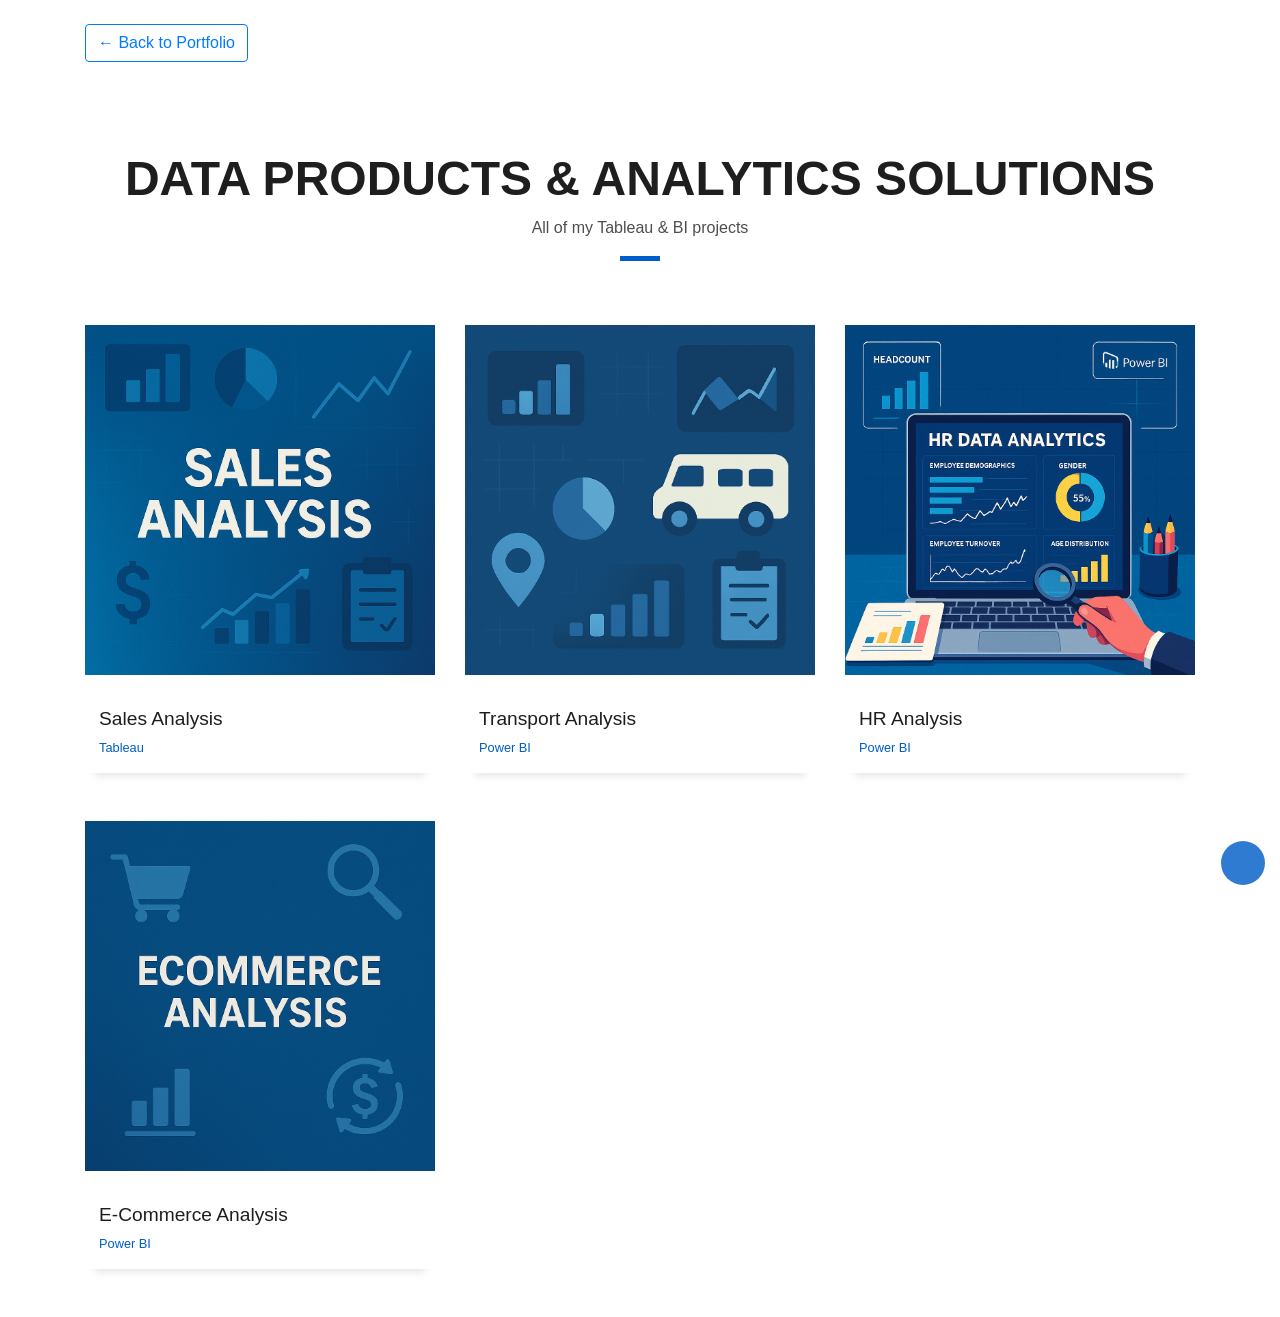
==== htmls/data analytics.html @ 8e094d84 "commit" ====
<!DOCTYPE html>
<html lang="en">
<head>
  <meta charset="utf-8">
  <title>Portfolio | Data Analytics Dashboards</title>
  <meta name="viewport" content="width=device-width, initial-scale=1.0">
  <!-- CSS links -->
  <link href="../lib/bootstrap/css/bootstrap.min.css" rel="stylesheet">
  <link href="../css/style.css" rel="stylesheet">
</head>
<body id="page-top">
  <!-- Back button instead of navbar -->
  <div class="container mt-4">
    <a href="../index.html" class="btn btn-outline-primary mb-4">&larr; Back to Portfolio</a>
  </div>

  <!-- Projects section for Data Analytics -->
  <section id="work" class="portfolio-mf sect-pt4 route">
    <div class="container">
      <div class="row">
        <div class="col-sm-12">
          <div class="title-box text-center">
            <h3 class="title-a">Data Products & Analytics Solutions</h3>
            <p class="subtitle-a">All of my Tableau & BI projects</p>
            <div class="line-mf"></div>
          </div>
        </div>
      </div>
      <div class="row">
        <!-- Project: Sales Analysis -->
        <div class="col-md-4">
          <div class="work-box">
            <a href="https://public.tableau.com/app/profile/yash.dave8027/viz/SalesAnalysis_17318719651830/SalesDashboard" target="_blank">
              <div class="work-img">
                <img src="../img/data 1.png" alt="Sales Analysis" class="img-fluid">
              </div>
              <div class="work-content">
                <h2 class="w-title">Sales Analysis</h2>
                <div class="w-more">
                  <span class="w-ctegory">Tableau</span>
                </div>
              </div>
            </a>
          </div>
        </div>
        <!-- Duplicate project cards as needed below -->
        <div class="col-md-4">
          <div class="work-box">
            <a href="https://app.powerbi.com/groups/me/reports/c791a344-03cc-44bf-b8e1-df585a4cdb2d/72fbccf89f0cfac56295?experience=power-bi" target="_blank">
              <div class="work-img">
                <img src="../img/data 3.png" alt="Sales Analysis" class="img-fluid">
              </div>
              <div class="work-content">
                <h2 class="w-title">Transport Analysis</h2>
                <div class="w-more">
                  <span class="w-ctegory">Power BI</span>
                </div>
              </div>
            </a>
          </div>
        </div>
        <!-- Duplicate project cards as needed below -->
        <div class="col-md-4">
          <div class="work-box">
            <a href="https://app.powerbi.com/groups/me/reports/7f5136b0-f375-4fc1-a583-13892a6bba44/baf7c554e18e2043c708?experience=power-bi" target="_blank">
              <div class="work-img">
                <img src="../img/data 2.png" alt="Sales Analysis" class="img-fluid">
              </div>
              <div class="work-content">
                <h2 class="w-title">HR Analysis</h2>
                <div class="w-more">
                  <span class="w-ctegory">Power BI</span>
                </div>
              </div>
            </a>
          </div>
        </div>
        <!-- Duplicate project cards as needed below -->
        <div class="col-md-4">
          <div class="work-box">
            <a href="https://app.powerbi.com/groups/me/reports/bd435e75-d1b9-4e20-b9fb-b4028404f9bd/d7c748496a1582e3e9a9?experience=power-bi" target="_blank">
              <div class="work-img">
                <img src="../img/data 4.png" alt="Sales Analysis" class="img-fluid">
              </div>
              <div class="work-content">
                <h2 class="w-title">E-Commerce Analysis</h2>
                <div class="w-more">
                  <span class="w-ctegory">Power BI</span>
                </div>
              </div>
            </a>
          </div>
        </div>
        <!-- Duplicate project cards as needed below -->
      </div>
    </div>
  </section>

  <!-- Footer: copy the <footer> block from your index.html here -->

  <!-- JavaScript Libraries -->
  <script src="../lib/jquery/jquery.min.js"></script>
  <script src="../lib/bootstrap/js/bootstrap.min.js"></script>
  <script>
    // Disable right-click
    document.addEventListener('contextmenu', (e) => e.preventDefault());
    // Disable F12 and developer tools
    document.addEventListener('keydown', (e) => {
      if (e.key === 'F12' || (e.ctrlKey && e.shiftKey && ['I', 'J', 'C'].includes(e.key.toUpperCase()))) {
        e.preventDefault();
      }
    });
  </script>

  <!-- JSON-LD Person schema -->
  <script type="application/ld+json">
  {
    "@context": "https://schema.org",
    "@type": "Person",
    "name": "Yash Dave",
    "url": "https://yashdave.tech",
    "email": "mailto:yashdave164@gmail.com",
    "jobTitle": "Data Analyst and Web Developer",
    "sameAs": [
      "https://www.linkedin.com/in/yashdave",
      "https://github.com/yashdave"
    ]
  }
  </script>

  <!-- Back to top and preloader -->
  <a href="#" class="back-to-top"><i class="fa fa-chevron-up"></i></a>
  <div id="preloader"></div>

  <!-- Remaining JS libs and main.js -->
  <script src="../lib/jquery/jquery-migrate.min.js"></script>
  <script src="../lib/popper/popper.min.js"></script>
  <script src="../lib/easing/easing.min.js"></script>
  <script src="../lib/counterup/jquery.waypoints.min.js"></script>
  <script src="../lib/counterup/jquery.counterup.js"></script>
  <script src="../lib/owlcarousel/owl.carousel.min.js"></script>
  <script src="../lib/lightbox/js/lightbox.min.js"></script>
  <script src="../lib/typed/typed.min.js"></script>
  <script src="../js/main.js"></script>
</body>
</html>
---- css/style.css ----
body {
  background-color: #ffffff;
  color: #4e4e4e;
}

h1,
h2,
h3,
h4,
h5,
h6 {
  color: #1e1e1e;
}

a {
  color: #1e1e1e;
  transition: all 0.5s ease-in-out;
}

a:hover {
  color: #005dc8;
  text-decoration: none;
  transition: all 0.5s ease-in-out;
}

.p-r {
  position: relative;
}

.color-a {
  color: #92c1f8;
}

.color-d {
  color: #f5f5f5;
}

.color-text-a {
  color: #4e4e4e;
}

.box-shadow,
.paralax-mf,
.service-box,
.work-box,
.card-blog {
  box-shadow: 0 13px 8px -10px rgba(0, 0, 0, 0.1);
}

.box-shadow-a,
.button:hover {
  box-shadow: 0 0 0 4px #cde1f8;
}

.display-5 {
  font-size: 2.5rem;
  font-weight: 300;
  line-height: 1.1;
}

.display-6 {
  font-size: 2rem;
  font-weight: 300;
  line-height: 1.1;
}

.avatar {
  width: 32px;
  height: 32px;
  margin-right: 4px;
  overflow: hidden;
}

.bg-image {
  background-repeat: no-repeat;
  background-attachment: fixed;
  background-size: cover;
  background-position: center center;
}

.overlay-mf {
  background-color: rgba(0, 0, 0, 0.6);
}

.overlay-mf {
  position: absolute;
  top: 0;
  left: 0px;
  padding: 0;
  height: 100%;
  width: 100%;
  opacity: .7;
}

.paralax-mf {
  position: relative;
  padding: 8rem 0;
}

.display-table {
  width: 100%;
  height: 100%;
  display: table;
}

.table-cell {
  display: table-cell;
  vertical-align: middle;
}

/*--/ Sections /--*/

.sect-4 {
  padding: 4rem 0;
}

.sect-pt4 {
  padding-top: 4rem;
}

.sect-mt4 {
  margin-top: 4rem;
}

/*--/ Title s /--*/

.title-s {
  font-weight: 600;
  color: #1e1e1e;
  font-size: 1.1rem;
}

/*--/ Title A /--*/

.title-box {
  margin-bottom: 4rem;
}

.title-a {
  font-size: 3rem;
  font-weight: bold;
  text-transform: uppercase;
}

.subtitle-a {
  color: #4e4e4e;
}

.line-mf {
  width: 40px;
  height: 5px;
  background-color: #005dc8;
  margin: 0 auto;
}

/*--/ Title Left /--*/

.title-box-2 {
  margin-bottom: 3rem;
}

.title-left {
  font-size: 2rem;
  position: relative;
}

.title-left:before {
  content: '';
  position: absolute;
  height: 3px;
  background-color: #005dc8;
  width: 100px;
  bottom: -12px;
}

/*------/ Box /------*/

.box-pl2 {
  padding-left: 2rem;
}

.box-shadow-full {
  padding: 3rem 1.25rem;
  position: relative;
  background-color: #fff;
  margin-bottom: 3rem;
  z-index: 2;
  box-shadow: 0 1px 1px 0 rgba(0, 0, 0, 0.06), 0 2px 5px 0 rgba(0, 0, 0, 0.2);
}

/*------/ Socials /------*/

.socials {
  padding: 1.5rem 0;
}

.socials ul li {
  display: inline-block;
}

.socials .ico-circle {
  height: 40px;
  width: 40px;
  font-size: 1.7rem;
  border-radius: 50%;
  line-height: 1.4;
  margin: 0 15px 0 0;
  box-shadow: 0 0 0 3px #005dc8;
  transition: all 500ms ease;
}

.socials .ico-circle:hover {
  background-color: #005dc8;
  color: #fff;
  box-shadow: 0 0 0 3px #cde1f8;
  transition: all 500ms ease;
}

/*------/ Ul resect /------*/

.ul-resect,
.socials ul,
.list-ico,
.blog-wrapper .post-meta ul,
.box-comments .list-comments,
.widget-sidebar .list-sidebar,
.widget-tags ul {
  list-style: none;
  padding-left: 0;
  margin-bottom: 0;
}

.list-ico {
  line-height: 2;
}

.list-ico span {
  color: #92c1f8;
  margin-right: 10px;
}

/*------/ Ico Circle /------*/

.ico-circle {
  height: 100px;
  width: 100px;
  font-size: 2rem;
  border-radius: 50%;
  line-height: 1.55;
  margin: 0 auto;
  text-align: center;
  box-shadow: 0 0 0 10px #005dc8;
  display: block;
}

/*------/ Owl Carousel /------*/

.owl-theme .owl-dots {
  text-align: center;
  margin-top: 18px;
}

.owl-theme .owl-dots .owl-dot {
  display: inline-block;
}

.owl-theme .owl-dots .owl-dot span {
  width: 18px;
  height: 7px;
  margin: 5px 5px;
  background: #cde1f8;
  border: 0px solid #cde1f8;
  display: block;
  transition: all 0.6s ease-in-out;
  cursor: pointer;
}

.owl-theme .owl-dots .owl-dot:hover span {
  background-color: #cde1f8;
}

.owl-theme .owl-dots .owl-dot.active span {
  background-color: #1B1B1B;
  width: 25px;
}

/*--/ Scrolltop s /--*/

.scrolltop-mf {
  position: relative;
  display: none;
}

.scrolltop-mf span {
  z-index: 999;
  position: fixed;
  width: 42px;
  height: 42px;
  background-color: #005dc8;
  opacity: .7;
  font-size: 1.6rem;
  line-height: 1.5;
  text-align: center;
  color: #fff;
  top: auto;
  left: auto;
  right: 30px;
  bottom: 50px;
  cursor: pointer;
  border-radius: 50%;
}

/* Back to top button */

.back-to-top {
  position: fixed;
  display: none;
  background: #005dc8;
  color: #fff;
  width: 44px;
  height: 44px;
  text-align: center;
  line-height: 1;
  font-size: 16px;
  border-radius: 50%;
  right: 15px;
  bottom: 15px;
  transition: background 0.5s;
  z-index: 11;
}

.back-to-top i {
  padding-top: 12px;
  color: #fff;
}

/* Prelaoder */

#preloader {
  position: fixed;
  top: 0;
  left: 0;
  right: 0;
  bottom: 0;
  z-index: 9999;
  overflow: hidden;
  background: #fff;
}

#preloader:before {
  content: "";
  position: fixed;
  top: calc(50% - 30px);
  left: calc(50% - 30px);
  border: 6px solid #f2f2f2;
  border-top: 6px solid #005dc8;
  border-radius: 50%;
  width: 60px;
  height: 60px;
  -webkit-animation: animate-preloader 1s linear infinite;
  animation: animate-preloader 1s linear infinite;
}

@-webkit-keyframes animate-preloader {
  0% {
    -webkit-transform: rotate(0deg);
    transform: rotate(0deg);
  }

  100% {
    -webkit-transform: rotate(360deg);
    transform: rotate(360deg);
  }
}

@keyframes animate-preloader {
  0% {
    -webkit-transform: rotate(0deg);
    transform: rotate(0deg);
  }

  100% {
    -webkit-transform: rotate(360deg);
    transform: rotate(360deg);
  }
}

/*======================================
//--//-->   NAVBAR
======================================*/
.logo-container {
  display: flex;
  align-items: center;
  gap: 8px; /* space between image and text */
}

.logo-icon {
  height: 4em; /* scales with font size */
  width: auto;
  vertical-align: middle;
}

.logo-text {
  font-size: 24px; /* adjust as needed */
  font-weight: bold;
  color: #000; /* or your brand color */
}

.navbar-b {
  transition: all .5s ease-in-out;
  background-color: transparent;
  padding-top: 1.563rem;
  padding-bottom: 1.563rem;
}

.navbar-b.navbar-reduce {
  box-shadow: 0px 6px 9px 0px rgba(0, 0, 0, 0.06);
}

.navbar-b.navbar-trans .nav-item,
.navbar-b.navbar-reduce .nav-item {
  position: relative;
  padding-right: 10px;
  padding-left: 0;
}

.navbar-b.navbar-trans .nav-link,
.navbar-b.navbar-reduce .nav-link {
  color: #fff;
  text-transform: uppercase;
  font-weight: 600;
}

.navbar-b.navbar-trans .nav-link:before,
.navbar-b.navbar-reduce .nav-link:before {
  content: '';
  position: absolute;
  margin-left: 0px;
  width: 0%;
  bottom: 0;
  left: 0;
  height: 2px;
  transition: all 1000ms ease;
}

.navbar-b.navbar-trans .nav-link:hover,
.navbar-b.navbar-reduce .nav-link:hover {
  color: #1B1B1B;
}

.navbar-b.navbar-trans .nav-link:hover:before,
.navbar-b.navbar-reduce .nav-link:hover:before {
  width: 35px;
}

.navbar-b.navbar-trans .show > .nav-link:before,
.navbar-b.navbar-trans .active > .nav-link:before,
.navbar-b.navbar-trans .nav-link.show:before,
.navbar-b.navbar-trans .nav-link.active:before,
.navbar-b.navbar-reduce .show > .nav-link:before,
.navbar-b.navbar-reduce .active > .nav-link:before,
.navbar-b.navbar-reduce .nav-link.show:before,
.navbar-b.navbar-reduce .nav-link.active:before {
  width: 35px;
}

.navbar-b.navbar-trans .nav-link:before {
  background-color: #fff;
}

.navbar-b.navbar-trans .nav-link:hover {
  color: #fff;
}

.navbar-b.navbar-trans .show > .nav-link,
.navbar-b.navbar-trans .active > .nav-link,
.navbar-b.navbar-trans .nav-link.show,
.navbar-b.navbar-trans .nav-link.active {
  color: #fff;
}

.navbar-b.navbar-reduce {
  transition: all .5s ease-in-out;
  background-color: #fff;
  padding-top: 15px;
  padding-bottom: 15px;
}

.navbar-b.navbar-reduce .nav-link {
  color: #005dc8;
}

.navbar-b.navbar-reduce .nav-link:before {
  background-color: #005dc8;
}

.navbar-b.navbar-reduce .nav-link:hover {
  color: #005dc8;
}

.navbar-b.navbar-reduce .show > .nav-link,
.navbar-b.navbar-reduce .active > .nav-link,
.navbar-b.navbar-reduce .nav-link.show,
.navbar-b.navbar-reduce .nav-link.active {
  color: #005dc8;
}

.navbar-b.navbar-reduce .navbar-brand {
  color: #005dc8;
}

.navbar-b.navbar-reduce .navbar-toggler span {
  background-color: #1B1B1B;
}

.navbar-b .navbar-brand {
  color: #fff;
  font-size: 1.6rem;
  font-weight: 600;
}

.navbar-b .navbar-nav .dropdown-item.show .dropdown-menu,
.navbar-b .dropdown.show .dropdown-menu,
.navbar-b .dropdown-btn.show .dropdown-menu {
  -webkit-transform: translate3d(0px, 0px, 0px);
  transform: translate3d(0px, 0px, 0px);
  visibility: visible !important;
}

.navbar-b .dropdown-menu {
  margin: 1.12rem 0 0;
  border-radius: 0;
}

.navbar-b .dropdown-menu .dropdown-item {
  padding: .7rem 1.7rem;
  transition: all 500ms ease;
}

.navbar-b .dropdown-menu .dropdown-item:hover {
  background-color: #005dc8;
  color: #fff;
  transition: all 500ms ease;
}

.navbar-b .dropdown-menu .dropdown-item.active {
  background-color: #005dc8;
}

/*--/ Hamburger Navbar /--*/

.navbar-toggler {
  position: relative;
}

.navbar-toggler:focus,
.navbar-toggler:active {
  outline: 0;
}

.navbar-toggler span {
  display: block;
  background-color: #fff;
  height: 3px;
  width: 25px;
  margin-top: 4px;
  margin-bottom: 4px;
  -webkit-transform: rotate(0deg);
  transform: rotate(0deg);
  left: 0;
  opacity: 1;
}

.navbar-toggler span:nth-child(1),
.navbar-toggler span:nth-child(3) {
  transition: -webkit-transform .35s ease-in-out;
  transition: transform .35s ease-in-out;
  transition: transform .35s ease-in-out, -webkit-transform .35s ease-in-out;
}

.navbar-toggler:not(.collapsed) span:nth-child(1) {
  position: absolute;
  left: 12px;
  top: 10px;
  -webkit-transform: rotate(135deg);
  transform: rotate(135deg);
  opacity: 0.9;
}

.navbar-toggler:not(.collapsed) span:nth-child(2) {
  height: 12px;
  visibility: hidden;
  background-color: transparent;
}

.navbar-toggler:not(.collapsed) span:nth-child(3) {
  position: absolute;
  left: 12px;
  top: 10px;
  -webkit-transform: rotate(-135deg);
  transform: rotate(-135deg);
  opacity: 0.9;
}

/*======================================
//--//-->   INTRO
======================================*/

.intro {
  height: 100vh;
  position: relative;
  color: #fff;
}

.intro .intro-content {
  text-align: center;
  position: absolute;
}

.intro .overlay-itro {
  background-color: rgba(0, 0, 0, 0.6);
  position: absolute;
  top: 0;
  left: 0px;
  padding: 0;
  height: 100%;
  width: 100%;
  opacity: .9;
}

.intro .intro-title {
  color: #fff;
  font-weight: 600;
  font-size: 3rem;
}

.intro .intro-subtitle {
  font-size: 1.5rem;
  font-weight: 300;
}

.intro .text-slider-items {
  display: none;
}

.intro-single {
  height: 350px;
}

.intro-single .intro-content {
  margin-top: 30px;
}

.intro-single .intro-title {
  text-transform: uppercase;
  font-size: 3rem;
}

.intro-single .breadcrumb {
  background-color: transparent;
  color: #005dc8;
}

.intro-single .breadcrumb .breadcrumb-item:before {
  color: #cde1f8;
}

.intro-single .breadcrumb .breadcrumb-item.active {
  color: #cde1f8;
}

.intro-single .breadcrumb a {
  color: #fff;
}

/*======================================
//--//-->   ABOUT
======================================*/

.about-mf .box-shadow-full {
  padding-top: 4rem;
  padding-bottom: 4rem;
}

.about-mf .about-img {
  margin-bottom: 2rem;
}

.about-mf .about-img img {
  margin-left: 10px;
}

.skill-mf span {
  color: #4e4e4e;
}

.skill-mf .progress {
  background-color: #cde1f8;
  margin: .5rem 0 1.2rem 0;
  border-radius: 0;
  height: .7rem;
}

.skill-mf .progress .progress-bar {
  height: .7rem;
  background-color: #005dc8;
}

/*======================================
//--//-->   SERVICES
======================================*/

.service-box {
  background-color: #fff;
  padding: 2.5rem 1.3rem;
  border-radius: 1rem;
  margin-bottom: 3rem;
}

.service-box:hover .ico-circle {
  transition: all 500ms ease;
  color: #fff;
  background-color: #005dc8;
  box-shadow: 0 0 0 10px #cde1f8;
}

.service-box .service-ico {
  margin-bottom: 1rem;
  color: #1e1e1e;
}

.service-box .ico-circle {
  transition: all 500ms ease;
  font-size: 4rem;
}

.service-box .s-title {
  font-size: 1.4rem;
  text-transform: uppercase;
  text-align: center;
  padding: .4rem 0;
}

.service-box .s-description {
  color: #4e4e4e;
}

/*======================================
//--//-->   COUNTER
======================================*/

.counter-box {
  color: #fff;
  text-align: center;
}

.counter-ico {
  margin-bottom: 1rem;
}

.counter-ico .ico-circle {
  height: 60px;
  width: 60px;
  line-height: 1.8;
  box-shadow: 0 0 0 10px #cde1f8;
}

.counter-num .counter {
  font-size: 2rem;
  margin-bottom: 0;
}

/*======================================
//--//-->   PORTFOLIO
======================================*/

.work-box {
  margin-bottom: 3rem;
  -webkit-backface-visibility: hidden;
  backface-visibility: hidden;
  background-color: #fff;
}

.work-box:hover img {
  -webkit-transform: scale(1.3);
  transform: scale(1.3);
}

.work-img {
  display: block;
  overflow: hidden;
}

.work-img img {
  transition: all 1s;
}

.work-content {
  padding: 2rem 3% 1rem 4%;
}

.work-content .w-more {
  color: #4e4e4e;
  font-size: .8rem;
}

.work-content .w-more .w-ctegory {
  color: #005dc8;
}

.work-content .w-like {
  font-size: 2.5rem;
  color: #005dc8;
  float: right;
}

.work-content .w-like a {
  color: #005dc8;
}

.work-content .w-like .num-like {
  font-size: .7rem;
}

.w-title {
  font-size: 1.2rem;
}

/*======================================
//--//-->   TESTIMONIALS
======================================*/

.testimonials .owl-carousel .owl-item img {
  width: auto;
}

.testimonial-box {
  color: #fff;
  text-align: center;
}

.testimonial-box .author-test {
  margin-top: 1rem;
}

.testimonial-box .author-test img {
  margin: 0 auto;
}

.testimonial-box .author {
  color: #fff;
  text-transform: uppercase;
  font-weight: 600;
  margin: 1rem 0;
  display: block;
  font-size: 1.4rem;
}

.testimonial-box .comit {
  font-size: 2rem;
  color: #005dc8;
  background-color: #fff;
  width: 52px;
  height: 52px;
  display: block;
  margin: 0 auto;
  border-radius: 50%;
  line-height: 1.6;
}

/*------/ Sidebar /------*/

.widget-sidebar .sidebar-title {
  font-size: 1.6rem;
  font-weight: 600;
  border-left: 5px solid #005dc8;
  padding-left: 15px;
  text-transform: uppercase;
  margin-bottom: 1.5rem;
}

.widget-sidebar .list-sidebar li {
  position: relative;
  padding: 6px 0 6px 24px;
}

.widget-sidebar .list-sidebar li:before {
  position: absolute;
  content: "";
  width: 10px;
  height: 1px;
  left: 0;
  background-color: #005dc8;
  top: 20px;
}

.sidebar-search input {
  background-color: #fff;
  border-radius: 0;
  transition: all 0.5s ease-in-out;
}

.sidebar-search .btn-search {
  background-color: #005dc8;
  border-color: #005dc8;
  border-radius: 0;
  padding-left: 20px;
  padding-right: 20px;
}

.widget-tags ul li {
  display: inline-block;
  background-color: #005dc8;
  padding: .2rem .6rem;
  margin-bottom: .5rem;
  border-radius: 15px;
}

.widget-tags ul li a {
  color: #fff;
}

/*======================================
//--//-->   CONTACT
======================================*/

.footer-paralax {
  padding: 4rem 0 0 0;
}

.contact-mf {
  margin-top: 4rem;
}

/*======================================
//--//-->   FOOTER
======================================*/

footer {
  text-align: center;
  color: #fff;
  padding-bottom: 4rem;
}

footer .copyright {
  margin-bottom: .3rem;
}

footer .credits {
  margin-bottom: 0;
}

footer .credits a {
  color: #fff;
}

/*======================================
//--//-->   CONtaCT FORM
======================================*/

#sendmessage {
  color: #005dc8;
  border: 1px solid #005dc8;
  display: none;
  text-align: center;
  padding: 15px;
  font-weight: 600;
  margin-bottom: 15px;
}

#errormessage {
  color: red;
  display: none;
  border: 1px solid red;
  text-align: center;
  padding: 15px;
  font-weight: 600;
  margin-bottom: 15px;
}

#sendmessage.show,
#errormessage.show,
.show {
  display: block;
}

.validation {
  color: red;
  display: none;
  margin: 0 0 20px;
  font-weight: 400;
  font-size: 13px;
}

/*======================================
//--//-->   BUTTON
======================================*/

.button {
  display: inline-block;
  padding: .3rem .6rem;
  text-align: center;
  vertical-align: middle;
  -webkit-user-select: none;
  -moz-user-select: none;
  -ms-user-select: none;
  user-select: none;
  font-size: 1rem;
  border-radius: .3rem;
  border: 1px solid transparent;
  transition: all 500ms ease;
  cursor: pointer;
}

.button:focus {
  outline: 0;
}

.button:hover {
  background-color: #005dc8;
  color: #fff;
  transition: all 500ms ease;
}

.button-a {
  background-color: #005dc8;
  color: #fff;
  border-color: #cde1f8;
}

.button-big {
  padding: .9rem 2.3rem;
  font-size: 1.2rem;
}

.button-rouded {
  border-radius: 5rem;
}

.btn-lg {
  padding: .5rem 1rem;
  font-size: 1.25rem;
  line-height: 1.5;
  border-radius: .3rem;
}

@media (min-width: 577px) {
  .counter-box {
    margin-bottom: 1.8rem;
  }
}

@media (min-width: 767px) {
  .about-mf .box-pl2 {
    margin-top: 3rem;
    padding-left: 0rem;
  }

  .card-blog {
    margin-bottom: 3rem;
  }

  .contact-mf .box-pl2 {
    margin-top: 3rem;
    padding-left: 0rem;
  }
}

@media (min-width: 768px) {
  .box-shadow-full {
    padding: 3rem;
  }

  .navbar-b.navbar-trans .nav-item,
  .navbar-b.navbar-reduce .nav-item {
    padding-left: 10px;
  }

  .navbar-b.navbar-trans .nav-link:before,
  .navbar-b.navbar-reduce .nav-link:before {
    margin-left: 18px;
  }

  .intro .intro-title {
    font-size: 4.5rem;
  }

  .intro .intro-subtitle {
    font-size: 2.5rem;
  }

  .intro-single .intro-title {
    font-size: 3.5rem;
  }

  .testimonial-box .description {
    padding: 0 5rem;
  }

  .post-box,
  .form-comments,
  .box-comments,
  .widget-sidebar {
    padding: 3rem;
  }

  .blog-wrapper .article-title {
    font-size: 1.9rem;
  }

  .box-comments .list-comments .comment-author {
    font-size: 1.5rem;
  }
}

@media (min-width: 992px) {
  .testimonial-box .description {
    padding: 0 8rem;
  }
}

@media (min-width: 1200px) {
  .testimonial-box .description {
    padding: 0 13rem;
  }
}

@media (max-width: 768px) {
  .back-to-top {
    bottom: 15px;
  }
}
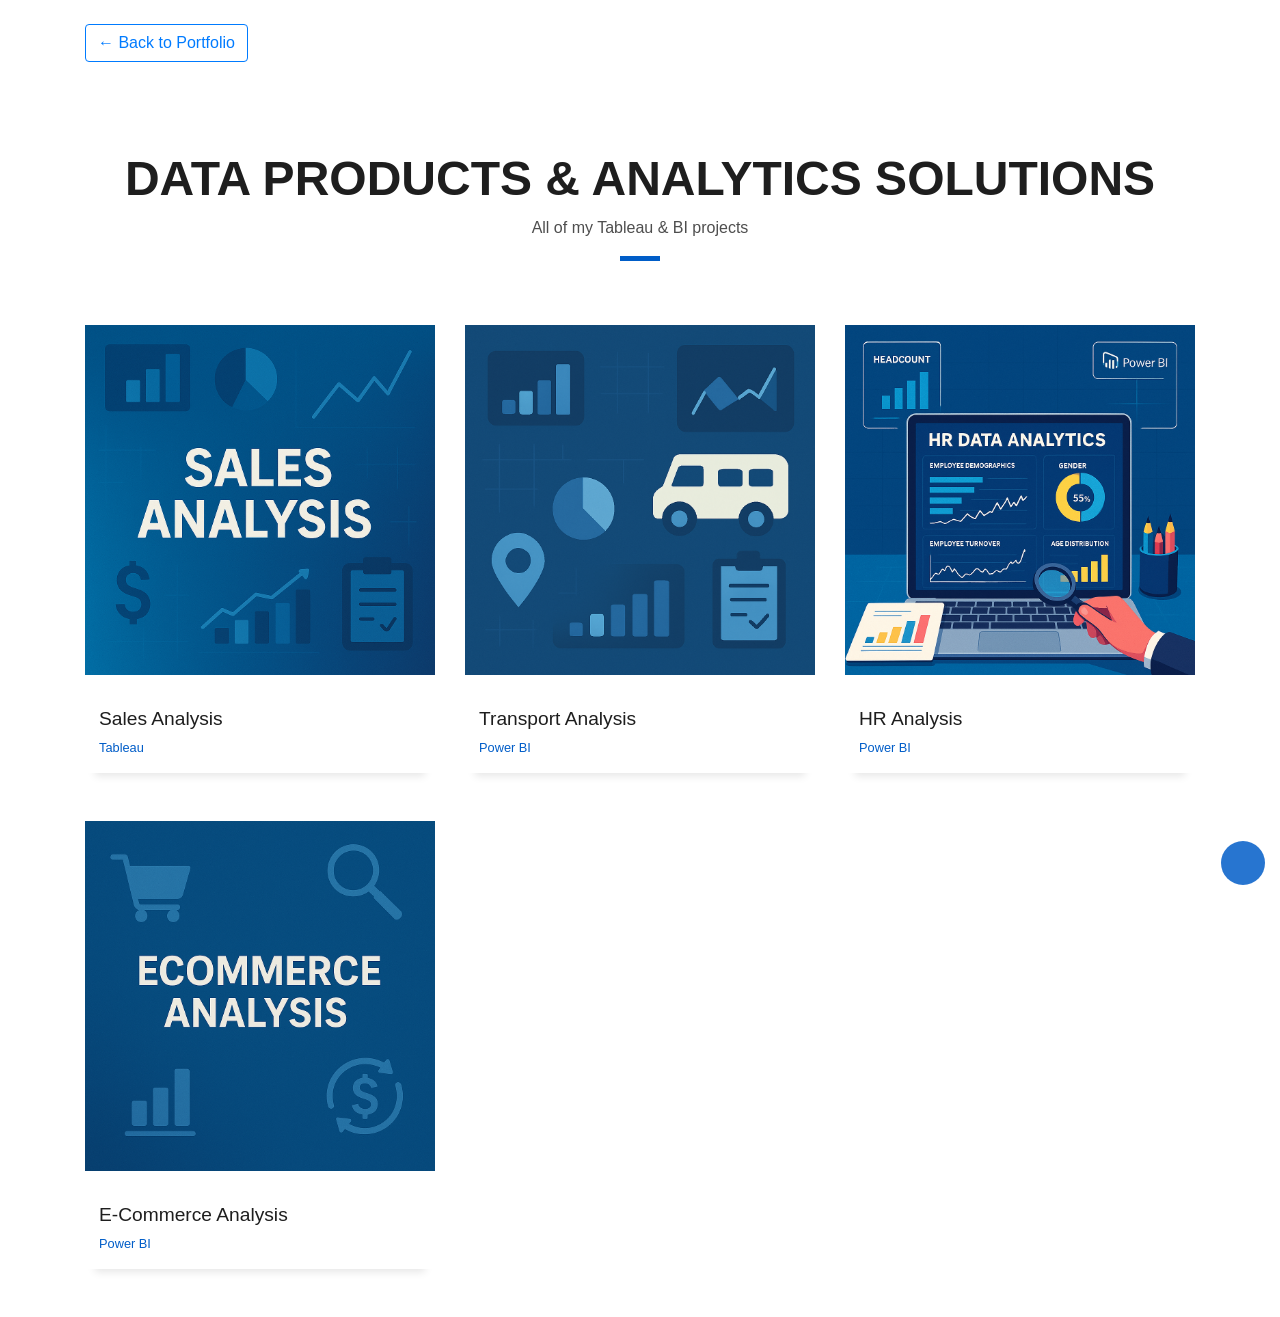
==== commit 9e72ec9b: "commit" ====
--- a/htmls/data analytics.html
+++ b/htmls/data analytics.html
@@ -48,7 +48,7 @@
           <div class="work-box">
             <a href="https://app.powerbi.com/groups/me/reports/c791a344-03cc-44bf-b8e1-df585a4cdb2d/72fbccf89f0cfac56295?experience=power-bi" target="_blank">
               <div class="work-img">
-                <img src="../img/data 3.png" alt="Sales Analysis" class="img-fluid">
+                <img src="../img/data 3.png" alt="Transport Analysis" class="img-fluid">
               </div>
               <div class="work-content">
                 <h2 class="w-title">Transport Analysis</h2>
@@ -64,7 +64,7 @@
           <div class="work-box">
             <a href="https://app.powerbi.com/groups/me/reports/7f5136b0-f375-4fc1-a583-13892a6bba44/baf7c554e18e2043c708?experience=power-bi" target="_blank">
               <div class="work-img">
-                <img src="../img/data 2.png" alt="Sales Analysis" class="img-fluid">
+                <img src="../img/data 2.png" alt="HR Analysis" class="img-fluid">
               </div>
               <div class="work-content">
                 <h2 class="w-title">HR Analysis</h2>
@@ -80,7 +80,7 @@
           <div class="work-box">
             <a href="https://app.powerbi.com/groups/me/reports/bd435e75-d1b9-4e20-b9fb-b4028404f9bd/d7c748496a1582e3e9a9?experience=power-bi" target="_blank">
               <div class="work-img">
-                <img src="../img/data 4.png" alt="Sales Analysis" class="img-fluid">
+                <img src="../img/data 4.png" alt="E-Commerce Analysis" class="img-fluid">
               </div>
               <div class="work-content">
                 <h2 class="w-title">E-Commerce Analysis</h2>
